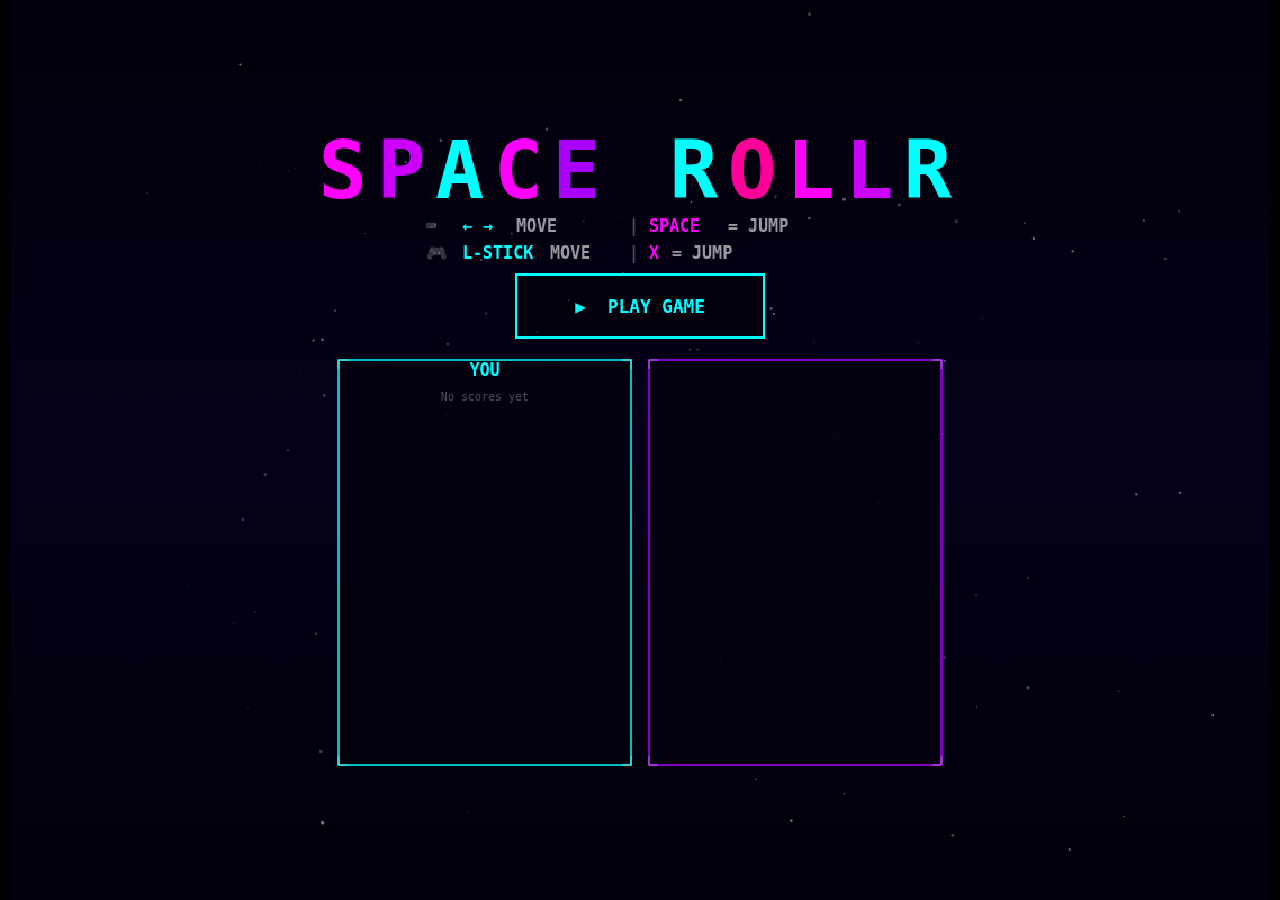
==== index.html @ f4e77988 "Rename office_index.html to index.html" ====
<!DOCTYPE html>
<html lang="no">
<head>
  <meta charset="UTF-8">
  <meta name="viewport" content="width=device-width, initial-scale=1.0">
  <title>Space Rollr</title>
  <link rel="stylesheet" href="css/style.css">
</head>
<body>
  <canvas id="c"></canvas>
  <script src="js/config.js"></script>
  <script src="js/levels.js"></script>
  <script src="js/game.js"></script>
</body>
</html>
---- css/style.css ----
* { margin:0; padding:0; box-sizing:border-box; }
html, body { width:100%; height:100%; background:#000; display:flex; justify-content:center; align-items:center; overflow:hidden; }
canvas { display:block; image-rendering:pixelated; image-rendering:crisp-edges; }
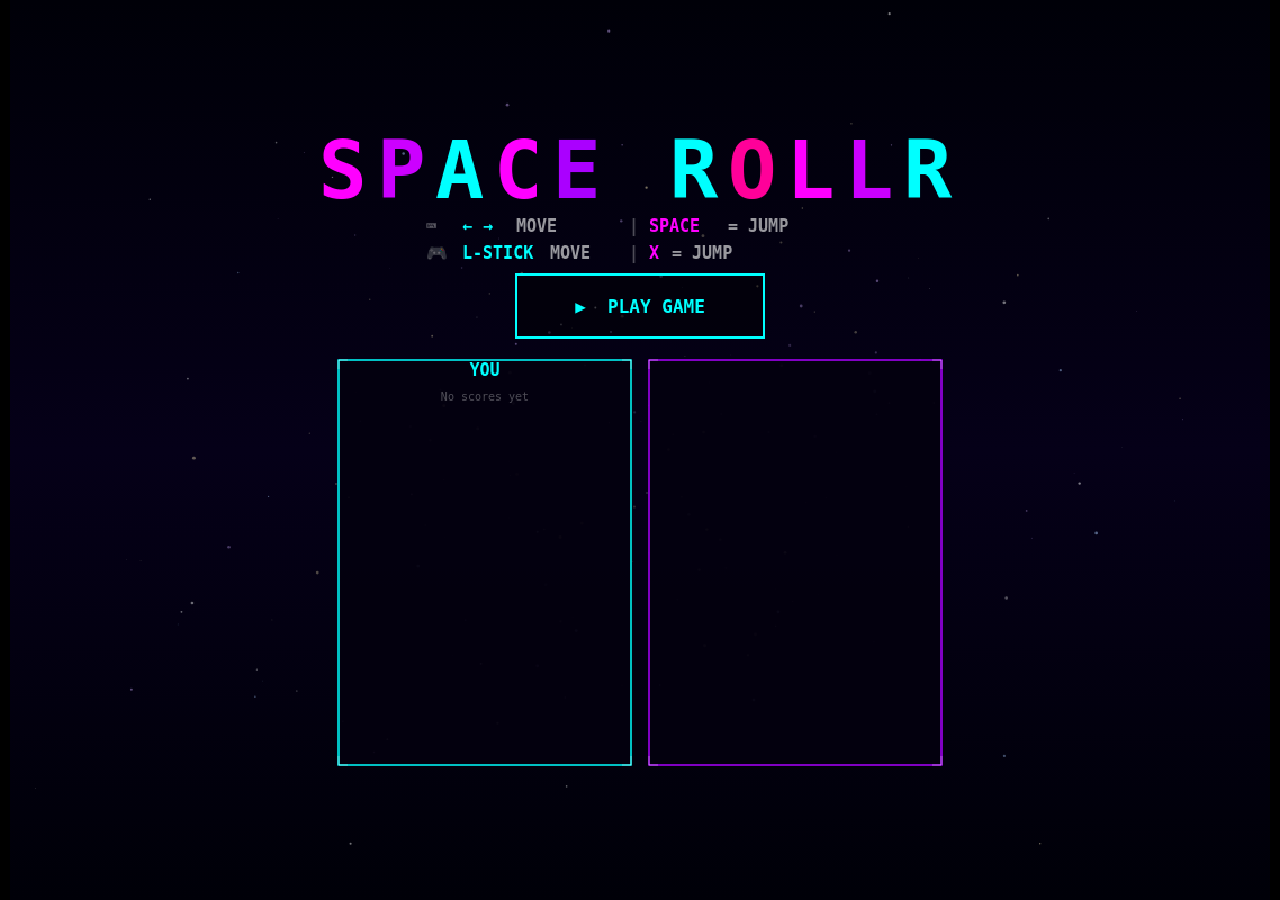
==== commit 1b8529ca: "Update index.html" ====
--- a/index.html
+++ b/index.html
@@ -13,3 +13,4 @@
   <script src="js/game.js"></script>
 </body>
 </html>
+ 
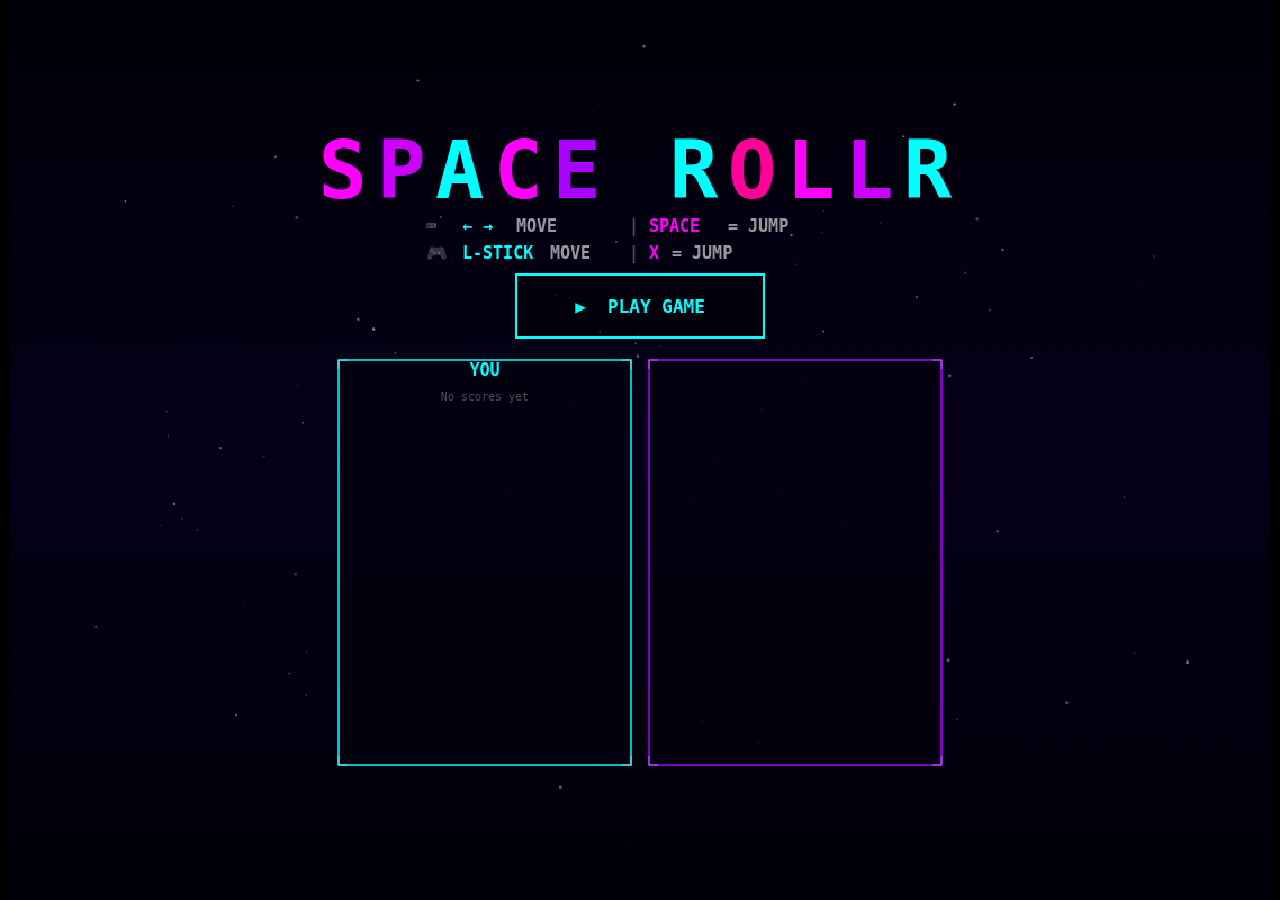
==== commit 6a156d37: "Update index.html" ====
--- a/index.html
+++ b/index.html
@@ -13,4 +13,4 @@
   <script src="js/game.js"></script>
 </body>
 </html>
- 
+  
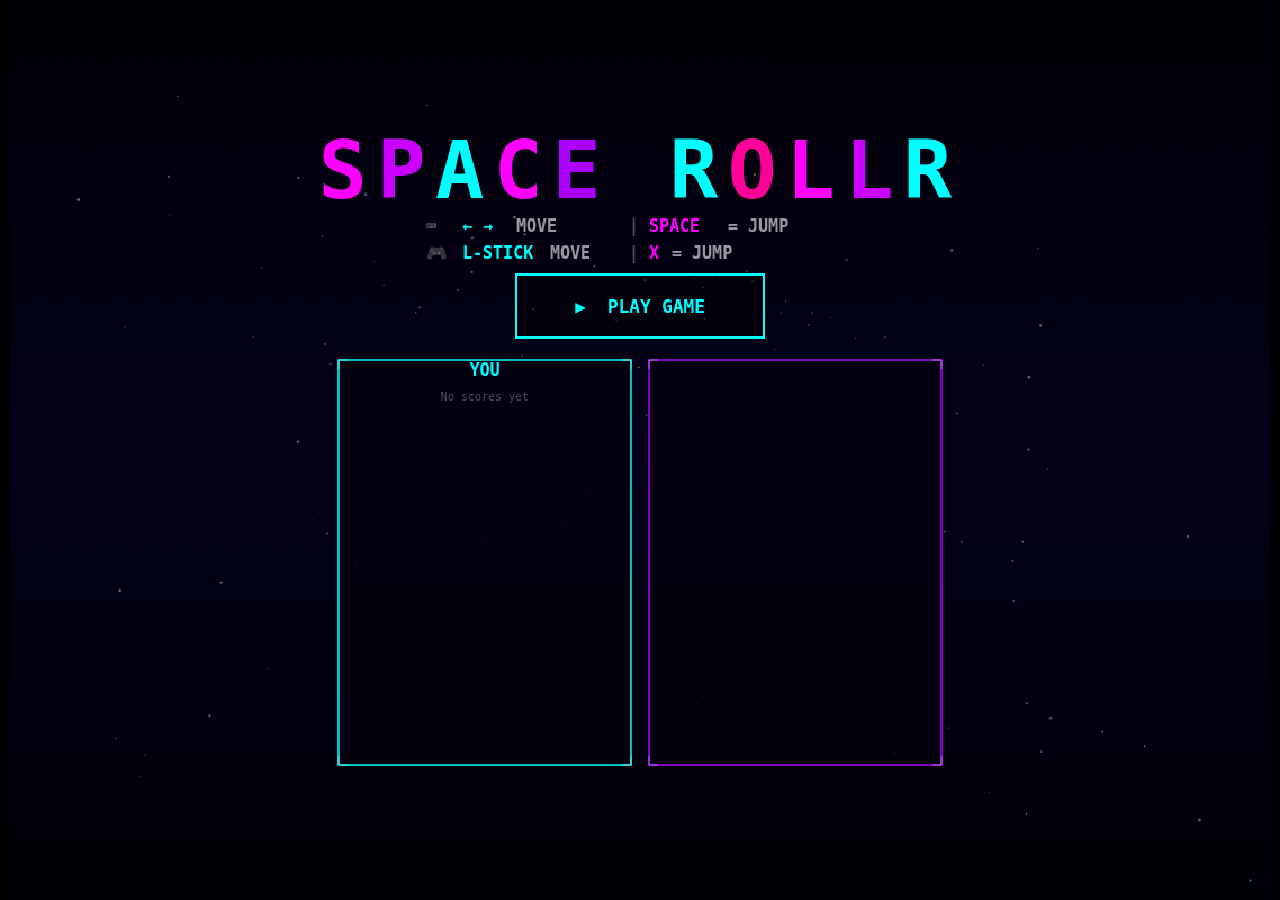
==== commit cca5d865: "Update index.html" ====
--- a/index.html
+++ b/index.html
@@ -13,4 +13,4 @@
   <script src="js/game.js"></script>
 </body>
 </html>
-  
+   
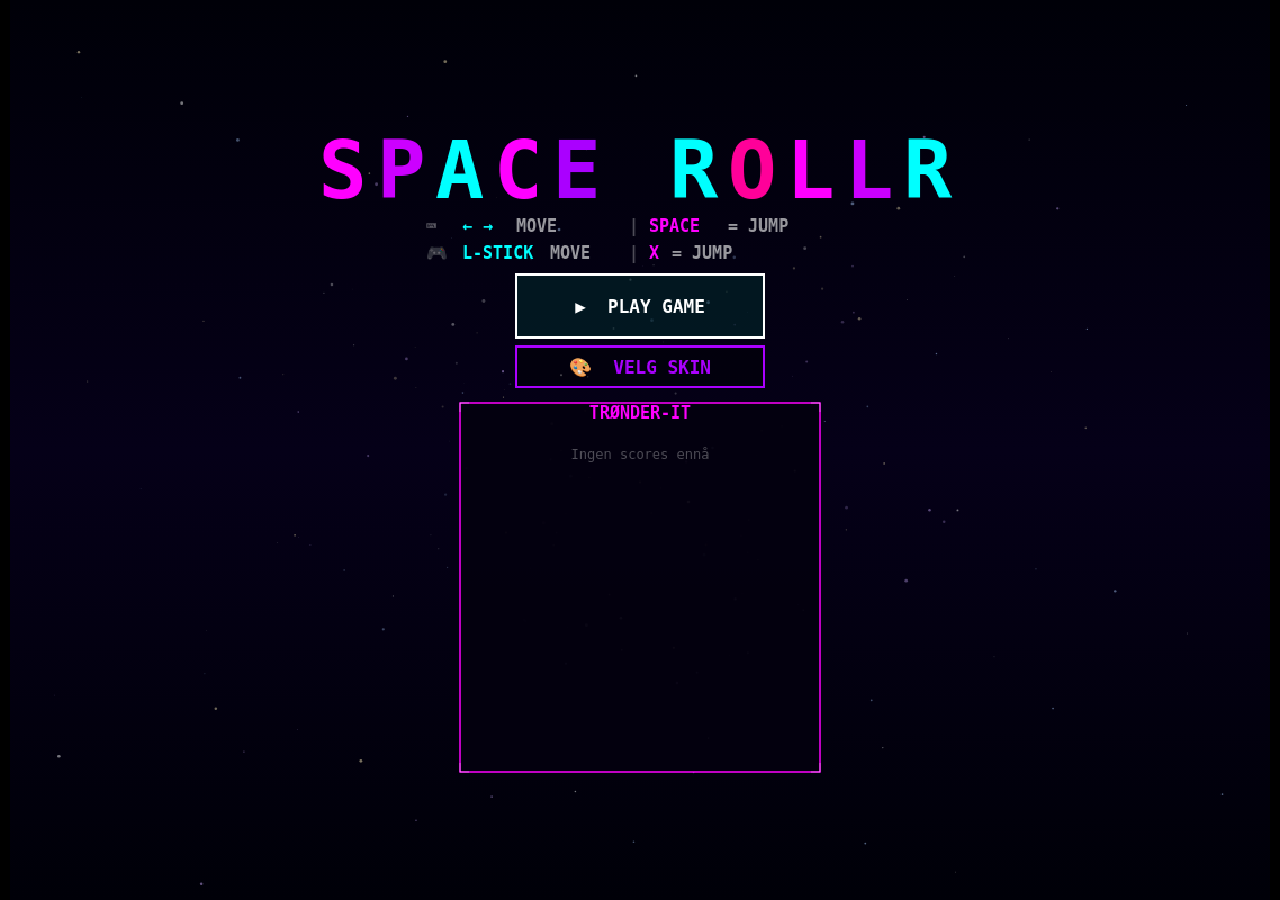
==== commit c815824a: "Add files via upload" ====
--- a/index.html
+++ b/index.html
@@ -3,14 +3,23 @@
 <head>
   <meta charset="UTF-8">
   <meta name="viewport" content="width=device-width, initial-scale=1.0">
-  <title>Space Rollr</title>
+  <title>Space Rollr — Trønder-IT</title>
   <link rel="stylesheet" href="css/style.css">
+  <link rel="manifest" href="manifest.json">
+  <meta name="theme-color" content="#00000f">
+  <meta name="mobile-web-app-capable" content="yes">
+  <meta name="apple-mobile-web-app-capable" content="yes">
+  <link rel="apple-touch-icon" href="icon-192.png">
 </head>
 <body>
   <canvas id="c"></canvas>
+  <script>
+    if('serviceWorker' in navigator){
+      navigator.serviceWorker.register('sw.js').catch(()=>{});
+    }
+  </script>
   <script src="js/config.js"></script>
   <script src="js/levels.js"></script>
   <script src="js/game.js"></script>
 </body>
 </html>
-   
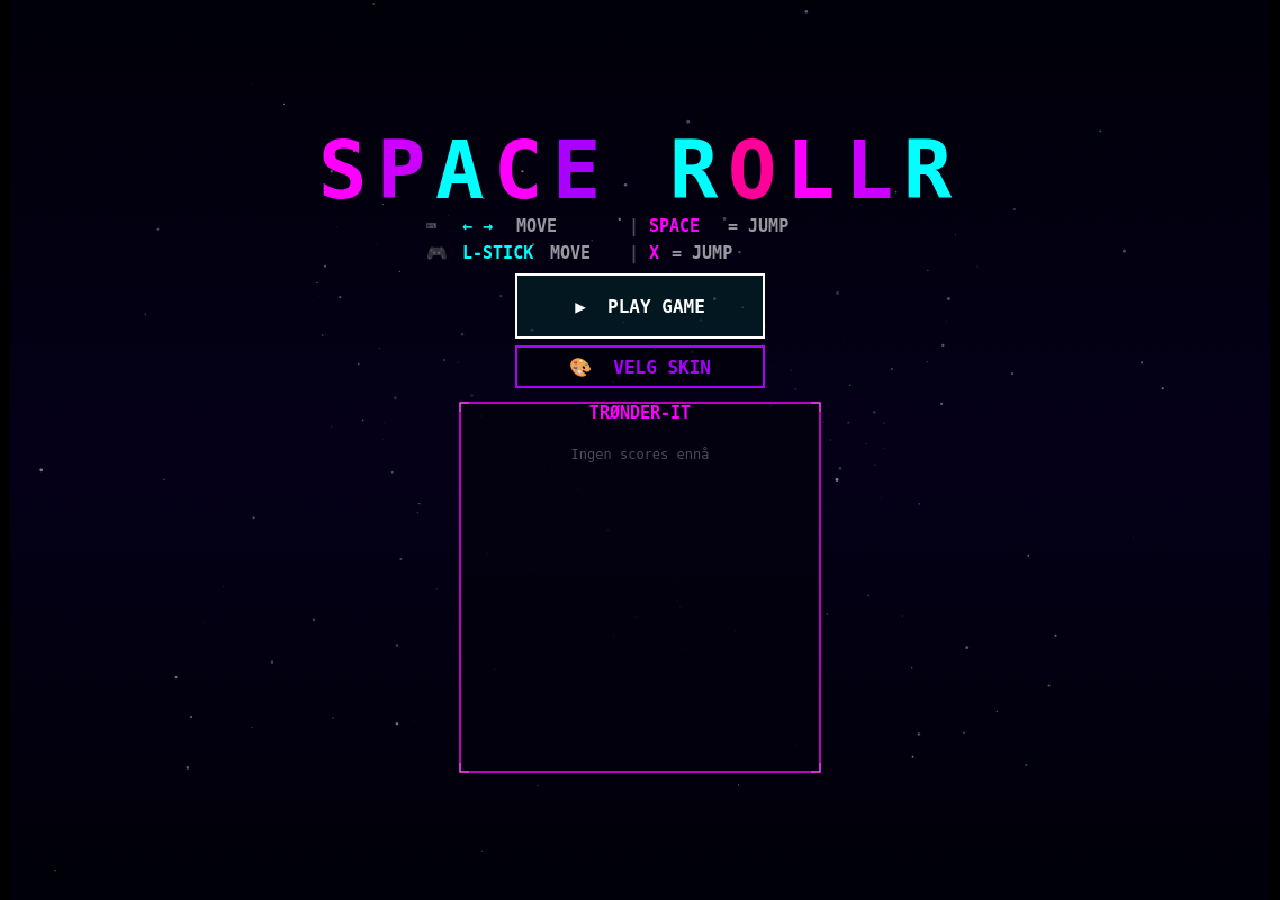
==== commit 5e29373b: "Add files via upload" ====
--- a/index.html
+++ b/index.html
@@ -10,6 +10,7 @@
   <meta name="mobile-web-app-capable" content="yes">
   <meta name="apple-mobile-web-app-capable" content="yes">
   <link rel="apple-touch-icon" href="icon-192.png">
+  <link rel="icon" href="icon-192.png" type="image/png">
 </head>
 <body>
   <canvas id="c"></canvas>
